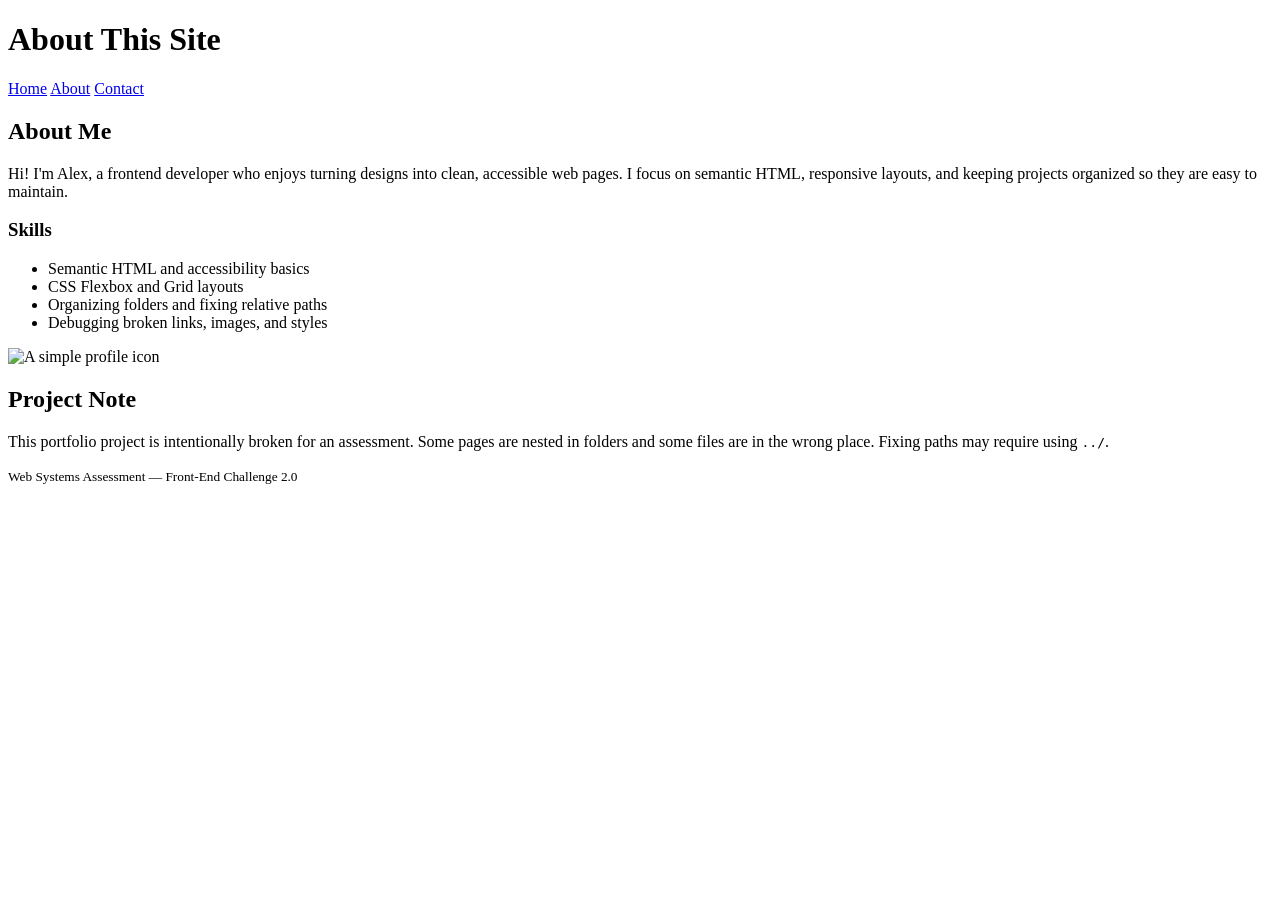
==== index.html @ f4ce0cfe "Fix: Organized project structure, fixed relative paths, and etc." ====
<!doctype html>
<html lang="en">
  <head>
    <meta charset="utf-8" />
    <meta name="viewport" content="width=device-width, initial-scale=1" />
    <title>About (Broken)</title>

    <!-- INTENTIONALLY BROKEN: wrong stylesheet path and filename -->
    <link rel="stylesheet" href="css/styles.css" />
  </head>
  <body>
    <header class="site-header">
      <div class="container">
        <h1 class="site-title">About This Site</h1>

        <nav class="site-nav" aria-label="Primary">
          <!-- INTENTIONALLY BROKEN: filenames/paths are not correct -->
          <a href="index.html">Home</a>
          <a href="about.html" aria-current="page">About</a>
          <a href="pages/contact.html">Contact</a>
        </nav>
      </div>
    </header>

    <main class="container">
      <section class="card">
        <h2>About Me</h2>
        <p>
          Hi! I'm Alex, a frontend developer who enjoys turning designs into
          clean, accessible web pages. I focus on semantic HTML, responsive
          layouts, and keeping projects organized so they are easy to maintain.
        </p>

        <h3>Skills</h3>
        <ul>
          <li>Semantic HTML and accessibility basics</li>
          <li>CSS Flexbox and Grid layouts</li>
          <li>Organizing folders and fixing relative paths</li>
          <li>Debugging broken links, images, and styles</li>
        </ul>

        <!-- INTENTIONALLY BROKEN: wrong image path and filename -->
        <img
          class="profile-image"
          src="./img/profile.png"
          alt="A simple profile icon"
          width="160"
          height="160"
        />
      </section>

      <section class="card">
        <h2>Project Note</h2>
        <p>
          This portfolio project is intentionally broken for an assessment. Some
          pages are nested in folders and some files are in the wrong place.
          Fixing paths may require using <code>../</code>.
        </p>
      </section>
    </main>

    <footer class="site-footer">
      <div class="container">
        <small>Web Systems Assessment — Front-End Challenge 2.0</small>
      </div>
    </footer>
  </body>
</html>
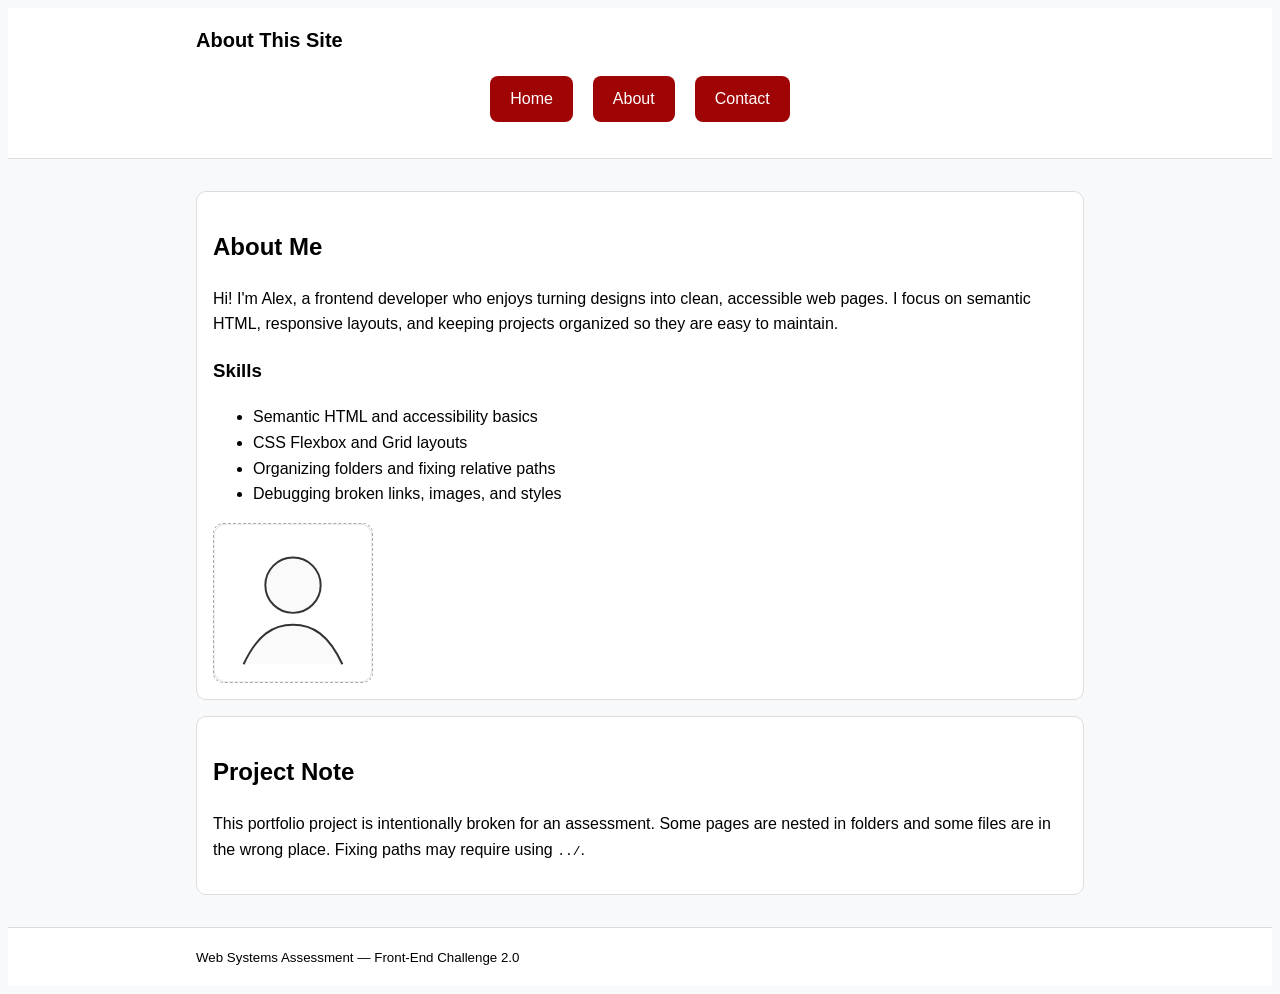
==== commit f428bfbe: "Fixed Act" ====
--- a/index.html
+++ b/index.html
@@ -3,10 +3,10 @@
   <head>
     <meta charset="utf-8" />
     <meta name="viewport" content="width=device-width, initial-scale=1" />
-    <title>About (Broken)</title>
+    <title>About</title>
 
     <!-- INTENTIONALLY BROKEN: wrong stylesheet path and filename -->
-    <link rel="stylesheet" href="css/styles.css" />
+    <link rel="stylesheet" href="./styles/mainStyle.css" />
   </head>
   <body>
     <header class="site-header">
@@ -15,9 +15,9 @@
 
         <nav class="site-nav" aria-label="Primary">
           <!-- INTENTIONALLY BROKEN: filenames/paths are not correct -->
-          <a href="index.html">Home</a>
-          <a href="about.html" aria-current="page">About</a>
-          <a href="pages/contact.html">Contact</a>
+          <a href="./index.html">Home</a>
+          <a href="./about.html" aria-current="page">About</a>
+          <a href="./pages/contactPage.html">Contact</a>
         </nav>
       </div>
     </header>
@@ -42,7 +42,7 @@
         <!-- INTENTIONALLY BROKEN: wrong image path and filename -->
         <img
           class="profile-image"
-          src="./img/profile.png"
+          src="./assets/img/profilepic.svg"
           alt="A simple profile icon"
           width="160"
           height="160"
--- a/styles/mainStyle.css
+++ b/styles/mainStyle.css
@@ -0,0 +1,228 @@
+/*
+  NOTE: This CSS file is intentionally placed in a non-standard folder name.
+  The assessment expects students to reorganize into a clean structure (e.g., css/styles.css)
+  and fix all related paths.
+*/
+
+:root {
+  --bg: #fafafa;
+  --card-bg: #fff;
+  --text: #333;
+  --muted: #555;
+  --border: #ddd;
+}
+
+* {
+  box-sizing: border-box;
+}
+
+body {
+  background-color: #f8f9fa;
+  font-family: 'Segoe UI', Tahoma, Geneva, Verdana, sans-serif;
+  line-height: 1.6;
+}
+
+.container {
+  max-width: 920px;
+  margin: 0 auto;
+  padding: 16px;
+}
+
+.site-header,
+.site-footer {
+  border-bottom: 1px solid var(--border);
+  background: var(--card-bg);
+}
+
+.site-footer {
+  border-top: 1px solid var(--border);
+  border-bottom: none;
+}
+
+.site-title {
+  margin: 0;
+  font-size: 20px;
+}
+
+.site-nav {
+  display: flex;
+  justify-content: center;
+  gap: 2rem;
+  list-style: none;
+  padding: 15px;
+}
+
+.site-nav {
+  display: flex;
+  justify-content: center; 
+  gap: 20px;               
+  list-style: none;        
+  padding: 20px 0;
+}
+
+
+.site-nav a {
+  color: var(--muted);
+  text-decoration: none;
+  padding: 10px 20px;
+  border-radius: 8px;
+  background-color: #a00505;
+  color: white;
+  transition: background 0.3s ease;
+}
+
+.site-nav a:hover {
+  background-color: #5f0215;
+}
+
+.card {
+  background: var(--card-bg);
+  border: 1px solid var(--border);
+  border-radius: 10px;
+  padding: 16px;
+  margin: 16px 0;
+}
+
+
+.hero-image,
+.profile-image {
+  display: block;
+  margin-top: 12px;
+  max-width: 100%;
+  height: auto;
+  border: 1px dashed #aaa;
+  border-radius: 10px;
+}
+
+.contact-form {
+  margin-top: 12px;
+  display: grid;
+  gap: 12px;
+}
+
+.field {
+  display: grid;
+  gap: 6px;
+}
+
+.field-label {
+  font-size: 14px;
+  color: var(--muted);
+}
+
+.field-input {
+  padding: 10px 12px;
+  border: 1px solid var(--border);
+  border-radius: 8px;
+  font: inherit;
+}
+
+.btn {
+  justify-self: start;
+  padding: 10px 14px;
+  border: 1px solid var(--border);
+  border-radius: 8px;
+  background: #fff;
+  cursor: pointer;
+}
+
+/* Portfolio-style homepage layout */
+
+.profile-img {
+  width: 150px;
+  height: 150px;
+  border-radius: 50%; 
+  object-fit: cover;
+  border: 4px solid #007bff;
+  margin-top: 20px;
+}
+
+.hero {
+  overflow: hidden;
+}
+
+.hero-grid {
+  display: grid;
+  gap: 16px;
+  align-items: start;
+}
+
+@media (min-width: 800px) {
+  .hero-grid {
+    grid-template-columns: 1.1fr 0.9fr;
+    align-items: center;
+  }
+}
+
+.hero-kicker {
+  margin: 0 0 8px;
+  color: var(--muted);
+  font-size: 14px;
+}
+
+.hero-title {
+  margin: 0 0 10px;
+  font-size: 28px;
+  line-height: 1.2;
+}
+
+.hero-text {
+  margin: 0 0 14px;
+  color: var(--muted);
+}
+
+.tag-list {
+  list-style: none;
+  padding: 0;
+  margin: 0;
+  display: flex;
+  flex-wrap: wrap;
+  gap: 8px;
+}
+
+.tag {
+  border: 1px solid var(--border);
+  border-radius: 999px;
+  padding: 6px 10px;
+  background: #fff;
+  font-size: 13px;
+  color: var(--muted);
+}
+
+.hero-banner {
+  width: 100%;
+  height: auto;
+  display: block;
+  border: 1px dashed #aaa;
+  border-radius: 10px;
+}
+
+.project-grid {
+  display: grid;
+  gap: 12px;
+  margin-top: 12px;
+}
+
+@media (min-width: 800px) {
+  .project-grid {
+    grid-template-columns: repeat(3, 1fr);
+  }
+}
+
+.project {
+  border: 1px solid var(--border);
+  border-radius: 10px;
+  padding: 12px;
+  background: #fff;
+}
+
+.project-title {
+  margin: 0 0 6px;
+  font-size: 16px;
+}
+
+.project-text {
+  margin: 0;
+  color: var(--muted);
+  font-size: 14px;
+}
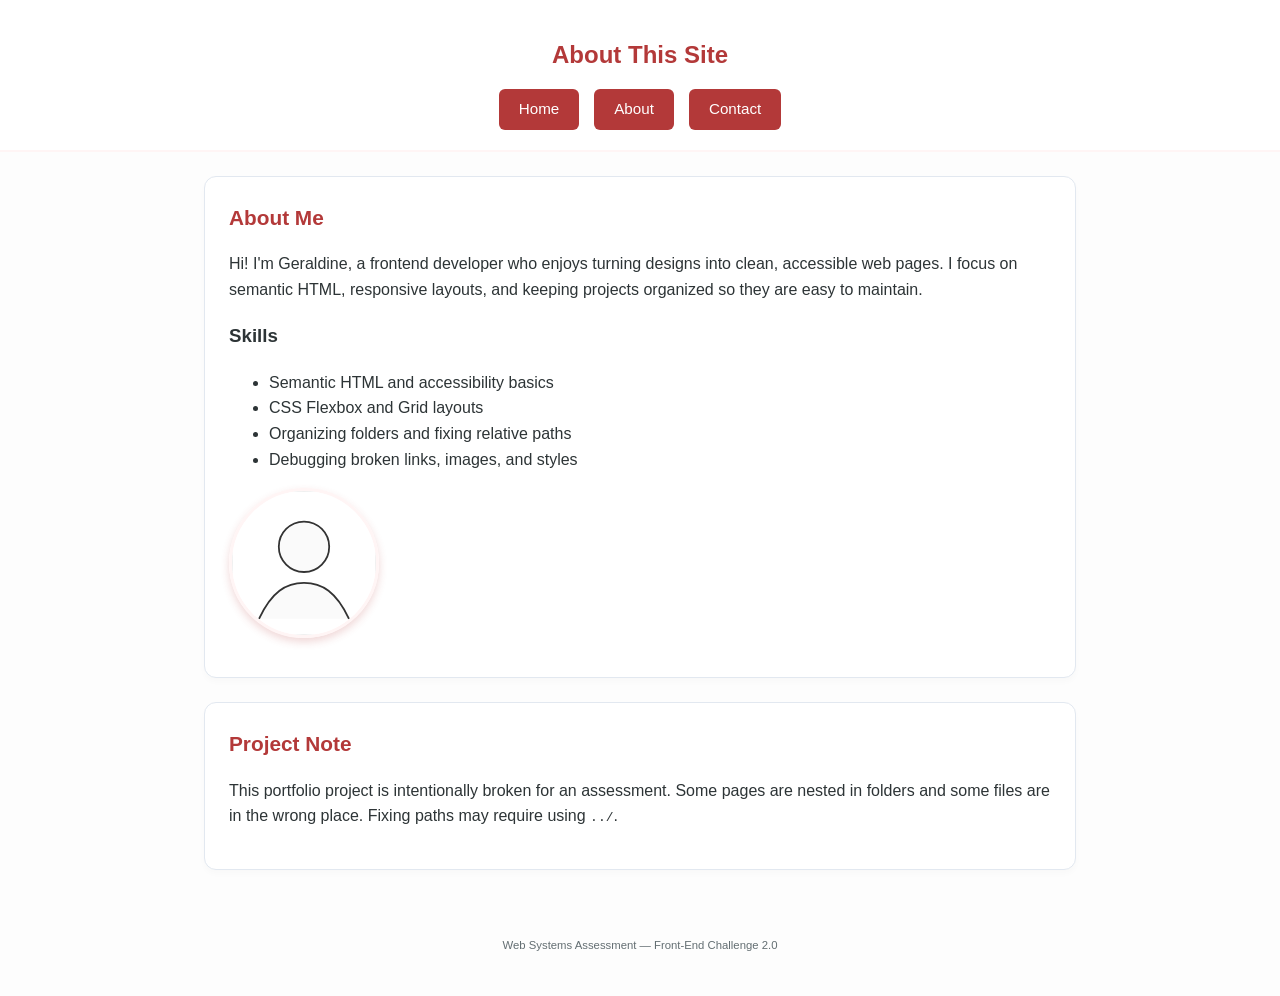
==== commit 67e93f4a: "Final Activity" ====
--- a/index.html
+++ b/index.html
@@ -26,7 +26,7 @@
       <section class="card">
         <h2>About Me</h2>
         <p>
-          Hi! I'm Alex, a frontend developer who enjoys turning designs into
+          Hi! I'm Geraldine, a frontend developer who enjoys turning designs into
           clean, accessible web pages. I focus on semantic HTML, responsive
           layouts, and keeping projects organized so they are easy to maintain.
         </p>
--- a/styles/mainStyle.css
+++ b/styles/mainStyle.css
@@ -1,15 +1,13 @@
-/*
-  NOTE: This CSS file is intentionally placed in a non-standard folder name.
-  The assessment expects students to reorganize into a clean structure (e.g., css/styles.css)
-  and fix all related paths.
-*/
-
 :root {
-  --bg: #fafafa;
-  --card-bg: #fff;
-  --text: #333;
-  --muted: #555;
-  --border: #ddd;
+  --bg: #fdfdfd;
+  --card-bg: #ffffff;
+  --text: #2d3436;
+  --muted: #636e72;
+  --border: #e2e8f0;
+  /* Red Accents */
+  --primary-red: #b33939; 
+  --hover-red: #8b2c2c;
+  --soft-red: #fff5f5;
 }
 
 * {
@@ -17,212 +15,137 @@
 }
 
 body {
-  background-color: #f8f9fa;
-  font-family: 'Segoe UI', Tahoma, Geneva, Verdana, sans-serif;
+  background-color: var(--bg);
+  color: var(--text);
+  font-family: 'Segoe UI', Roboto, Helvetica, Arial, sans-serif;
   line-height: 1.6;
+  margin: 0;
 }
 
 .container {
   max-width: 920px;
   margin: 0 auto;
-  padding: 16px;
+  padding: 0 24px;
 }
 
-.site-header,
-.site-footer {
-  border-bottom: 1px solid var(--border);
+/* Header & Nav */
+.site-header {
   background: var(--card-bg);
-}
-
-.site-footer {
-  border-top: 1px solid var(--border);
-  border-bottom: none;
+  border-bottom: 2px solid var(--soft-red);
+  padding: 20px 0;
 }
 
 .site-title {
-  margin: 0;
-  font-size: 20px;
-}
-
-.site-nav {
-  display: flex;
-  justify-content: center;
-  gap: 2rem;
-  list-style: none;
-  padding: 15px;
+  text-align: center;
+  font-size: 1.5rem;
+  color: var(--primary-red);
+  margin-bottom: 15px;
 }
 
 .site-nav {
   display: flex;
   justify-content: center; 
-  gap: 20px;               
+  gap: 15px;            
   list-style: none;        
-  padding: 20px 0;
+  padding: 0;
 }
 
-
 .site-nav a {
-  color: var(--muted);
   text-decoration: none;
-  padding: 10px 20px;
-  border-radius: 8px;
-  background-color: #a00505;
+  font-size: 0.95rem;
+  font-weight: 500;
+  padding: 8px 20px;
+  border-radius: 6px;
+  background-color: var(--primary-red);
   color: white;
-  transition: background 0.3s ease;
+  transition: all 0.3s ease;
 }
 
 .site-nav a:hover {
-  background-color: #5f0215;
+  background-color: var(--hover-red);
+  transform: translateY(-1px);
 }
 
+/* Cards & Sections */
 .card {
   background: var(--card-bg);
   border: 1px solid var(--border);
-  border-radius: 10px;
-  padding: 16px;
-  margin: 16px 0;
+  border-radius: 12px;
+  padding: 24px;
+  margin: 24px 0;
+  box-shadow: 0 4px 6px rgba(0, 0, 0, 0.02);
+  transition: box-shadow 0.3s ease;
 }
 
+.card:hover {
+  box-shadow: 0 10px 15px rgba(0, 0, 0, 0.05);
+}
 
-.hero-image,
+h2 {
+  color: var(--primary-red);
+  font-size: 1.3rem;
+  margin-top: 0;
+}
+
+/* Images */
+.hero-banner,
 .profile-image {
   display: block;
-  margin-top: 12px;
-  max-width: 100%;
+  width: 100%;
   height: auto;
-  border: 1px dashed #aaa;
-  border-radius: 10px;
+  border: 1px solid var(--border);
+  border-radius: 8px;
+  margin: 15px 0;
 }
 
-.contact-form {
-  margin-top: 12px;
-  display: grid;
-  gap: 12px;
-}
-
-.field {
-  display: grid;
-  gap: 6px;
-}
-
-.field-label {
-  font-size: 14px;
-  color: var(--muted);
-}
-
-.field-input {
-  padding: 10px 12px;
-  border: 1px solid var(--border);
-  border-radius: 8px;
-  font: inherit;
-}
-
-.btn {
-  justify-self: start;
-  padding: 10px 14px;
-  border: 1px solid var(--border);
-  border-radius: 8px;
-  background: #fff;
-  cursor: pointer;
-}
-
-/* Portfolio-style homepage layout */
-
-.profile-img {
+.profile-image {
   width: 150px;
   height: 150px;
   border-radius: 50%; 
   object-fit: cover;
-  border: 4px solid #007bff;
-  margin-top: 20px;
+  border: 3px solid var(--soft-red);
+  box-shadow: 0 4px 8px rgba(179, 57, 57, 0.2);
 }
 
-.hero {
-  overflow: hidden;
+/* Forms & Buttons */
+.contact-form {
+  display: grid;
+  gap: 16px;
 }
 
-.hero-grid {
-  display: grid;
-  gap: 16px;
-  align-items: start;
+.field-input {
+  width: 100%;
+  padding: 12px;
+  border: 1px solid var(--border);
+  border-radius: 6px;
+  background: #fcfcfc;
 }
 
-@media (min-width: 800px) {
-  .hero-grid {
-    grid-template-columns: 1.1fr 0.9fr;
-    align-items: center;
-  }
-}
-
-.hero-kicker {
-  margin: 0 0 8px;
-  color: var(--muted);
-  font-size: 14px;
-}
-
-.hero-title {
-  margin: 0 0 10px;
-  font-size: 28px;
-  line-height: 1.2;
-}
-
-.hero-text {
-  margin: 0 0 14px;
-  color: var(--muted);
-}
-
-.tag-list {
-  list-style: none;
-  padding: 0;
-  margin: 0;
-  display: flex;
-  flex-wrap: wrap;
-  gap: 8px;
-}
-
-.tag {
-  border: 1px solid var(--border);
-  border-radius: 999px;
-  padding: 6px 10px;
-  background: #fff;
-  font-size: 13px;
-  color: var(--muted);
-}
-
-.hero-banner {
-  width: 100%;
-  height: auto;
-  display: block;
-  border: 1px dashed #aaa;
-  border-radius: 10px;
-}
-
-.project-grid {
-  display: grid;
-  gap: 12px;
-  margin-top: 12px;
-}
-
-@media (min-width: 800px) {
-  .project-grid {
-    grid-template-columns: repeat(3, 1fr);
-  }
-}
-
-.project {
-  border: 1px solid var(--border);
-  border-radius: 10px;
-  padding: 12px;
+.field-input:focus {
+  outline: none;
+  border-color: var(--primary-red);
   background: #fff;
 }
 
-.project-title {
-  margin: 0 0 6px;
-  font-size: 16px;
+.btn {
+  background: var(--primary-red);
+  color: white;
+  padding: 12px 24px;
+  border: none;
+  border-radius: 6px;
+  cursor: pointer;
+  font-weight: bold;
+  transition: opacity 0.2s;
 }
 
-.project-text {
-  margin: 0;
+.btn:hover {
+  opacity: 0.9;
+}
+
+
+.site-footer {
+  text-align: center;
+  padding: 40px 0;
   color: var(--muted);
-  font-size: 14px;
-}
+  font-size: 0.85rem;
+}
